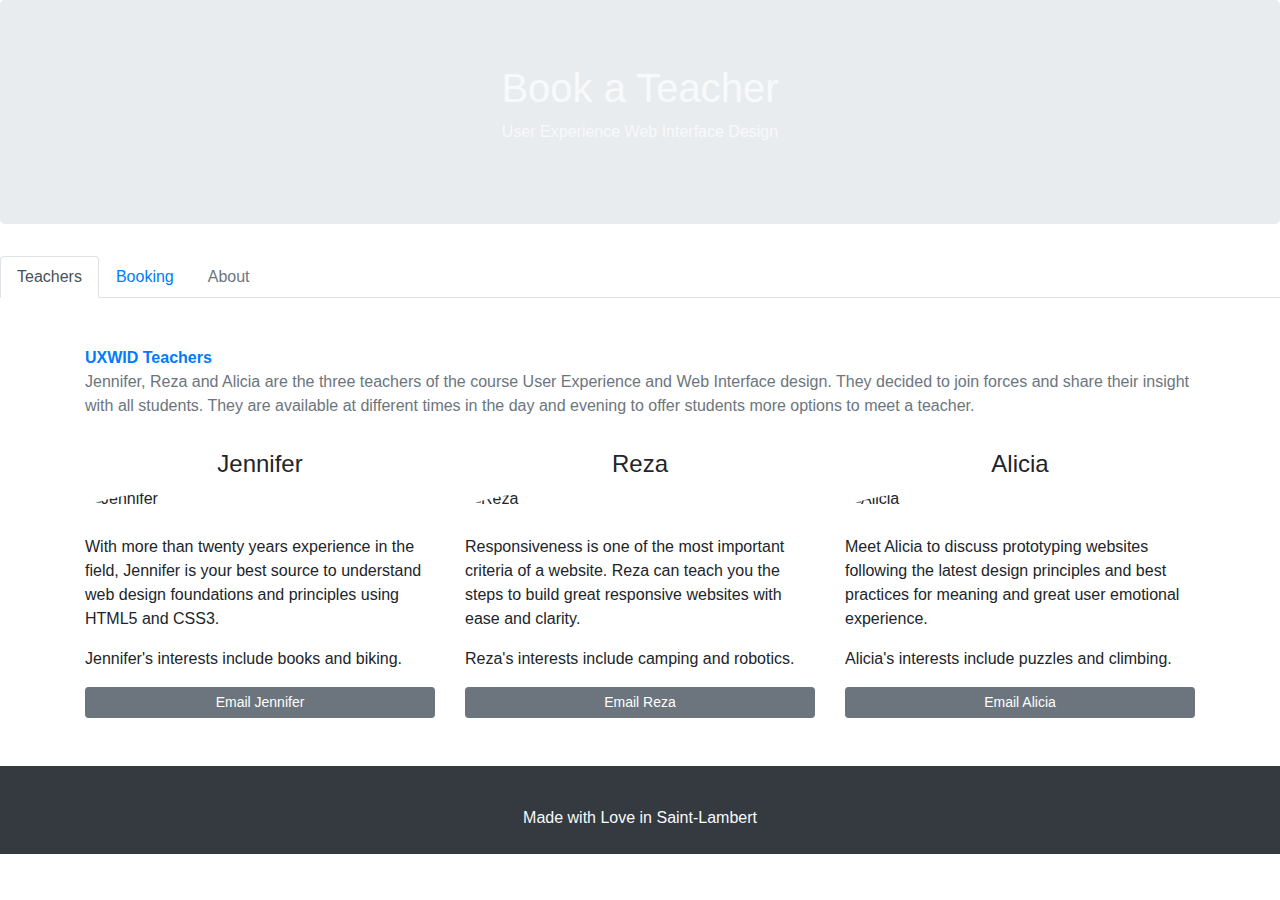
==== home.html @ ceefd65f "Create home.html" ====
<!DOCTYPE html>
<html lang="en">
<head>
  <title>Book a Teacher</title>
  <meta charset="utf-8">
  <meta name="viewport" content="width=device-width, initial-scale=1">
  <link href="https://fonts.googleapis.com/css?family=Staatliches&display=swap" rel="stylesheet">
  <link rel="stylesheet" href="https://stackpath.bootstrapcdn.com/bootstrap/4.3.1/css/bootstrap.min.css">
</head>
<body>

<header class="jumbotron text-light text-center">
  <h1>Book a Teacher</h1>
  <p>User Experience Web Interface Design</p> 
</header>

<nav>
  <ul class="nav nav-tabs mb-5">
    <li class="nav-item"><a href="" class="nav-link active">Teachers</a></li>

    <li class="nav-item"><a href="https://codepen.io/AliciaHeraz/pen/zYxxENV" target=_blank class="nav-link">Booking</a></li>
        <li class="nav-item"><a href="" class="nav-link disabled">About</a></li>
    
  </ul>
</nav>  
  
<div class="container">
  <div class="row">
    <div class="col-md-12 col-sm-6">
      <dt class="text-primary">UXWID Teachers</dt>
	  <dd class="text-secondary">Jennifer, Reza and Alicia are the three teachers of the course User Experience and Web Interface design. They decided to join forces and share their insight with all students. They are available at different times in the day and evening to offer students more options to meet a teacher.</dd>
      </div>
        <div class="col-sm-6">
      <img src="http://alicia.heraz.free.fr/uxwid/bootstrap/images/rja.png" alt="Reza Jennifer Alicia" class="img-fluid d-none d-sm-block d-md-none">
      </div>
  </div>  
  <div class="row">
    <div class="col d-block d-sm-none text-center">
      <img src="http://alicia.heraz.free.fr/uxwid/bootstrap/images/arj.png" alt="JRA" class="img-fluid mx-auto d-block">
      </div>
  </div> 
  <div class="row">
    <div class="col-sm-4 text-left">
      <h4 class="pt-4 text-center">Jennifer</h4>
      <img src="http://alicia.heraz.free.fr/uxwid/bootstrap/images/jennifer.png" alt="Jennifer" class="pb-4 rounded-circle img-fluid d-none d-md-block">
      <p>With more than twenty years experience in the field, Jennifer is your best source to understand web design foundations and principles using HTML5 and CSS3.</p>
      <p>Jennifer's interests include books and biking.</p>
<button type="button" href="mailto:jennifer@uxwid.ca" class="btn btn-secondary btn-sm btn-block">Email Jennifer</button>
    </div>

    <div class="col-sm-4 text-left">
      <h4 class="pt-4 text-center">Reza</h4> 
      <img src="http://alicia.heraz.free.fr/uxwid/bootstrap/images/reza.png" alt="Reza" class="pb-4 rounded-circle img-fluid d-none d-md-block">
      <p>Responsiveness is one of the most important criteria of a website. Reza can teach you the steps to build great responsive websites with ease and clarity.</p>
      <p>Reza's interests include camping and robotics.</p>
      <button type="button" href="mailto:reza@uxwid.ca" class="btn btn-secondary btn-sm btn-block">Email Reza</button>
    </div>
    
        <div class="col-sm-4 text-left">
          <h4 class="pt-4 text-center">Alicia</h4>
      <img src="http://alicia.heraz.free.fr/uxwid/bootstrap/images/alicia.png" alt="Alicia" class="pb-4 rounded-circle img-fluid d-none d-md-block">
      
      <p>Meet Alicia to discuss prototyping websites following the latest design principles and best practices for meaning and great user emotional experience.</p>
          <p>Alicia's interests include puzzles and climbing.</p>
          <button type="button" href="mailto:alicia@uxwid.ca" class="btn btn-secondary btn-sm btn-block">Email Alicia</button>
    </div>
    
  </div>
</div>
  
<footer class="page-footer bg-dark text-light mt-5 font-small pt-4">

  <!-- Copyright -->
  <div class="pb-4 footer-copyright text-center py-3">Made with Love in Saint-Lambert
  </div>
  <!-- Copyright -->
</footer> 

</body>
</html>
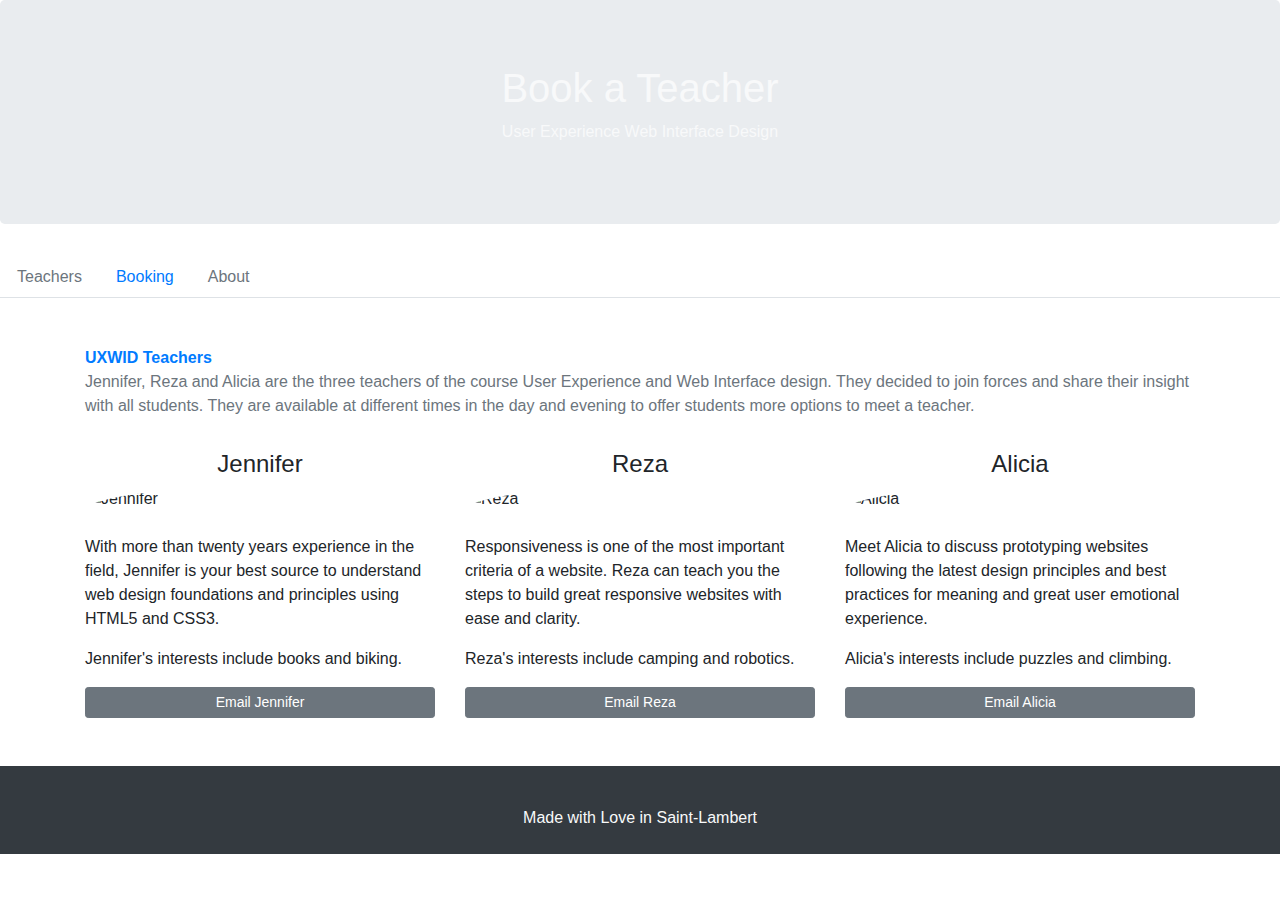
==== commit 5541adbe: "Update home.html" ====
--- a/home.html
+++ b/home.html
@@ -16,9 +16,9 @@
 
 <nav>
   <ul class="nav nav-tabs mb-5">
-    <li class="nav-item"><a href="" class="nav-link active">Teachers</a></li>
+    <li class="nav-item"><a href="index.html" class="nav-link disabled">Teachers</a></li>
 
-    <li class="nav-item"><a href="https://codepen.io/AliciaHeraz/pen/zYxxENV" target=_blank class="nav-link">Booking</a></li>
+    <li class="nav-item"><a href="home.html" target=_blank class="nav-link">Booking</a></li>
         <li class="nav-item"><a href="" class="nav-link disabled">About</a></li>
     
   </ul>
